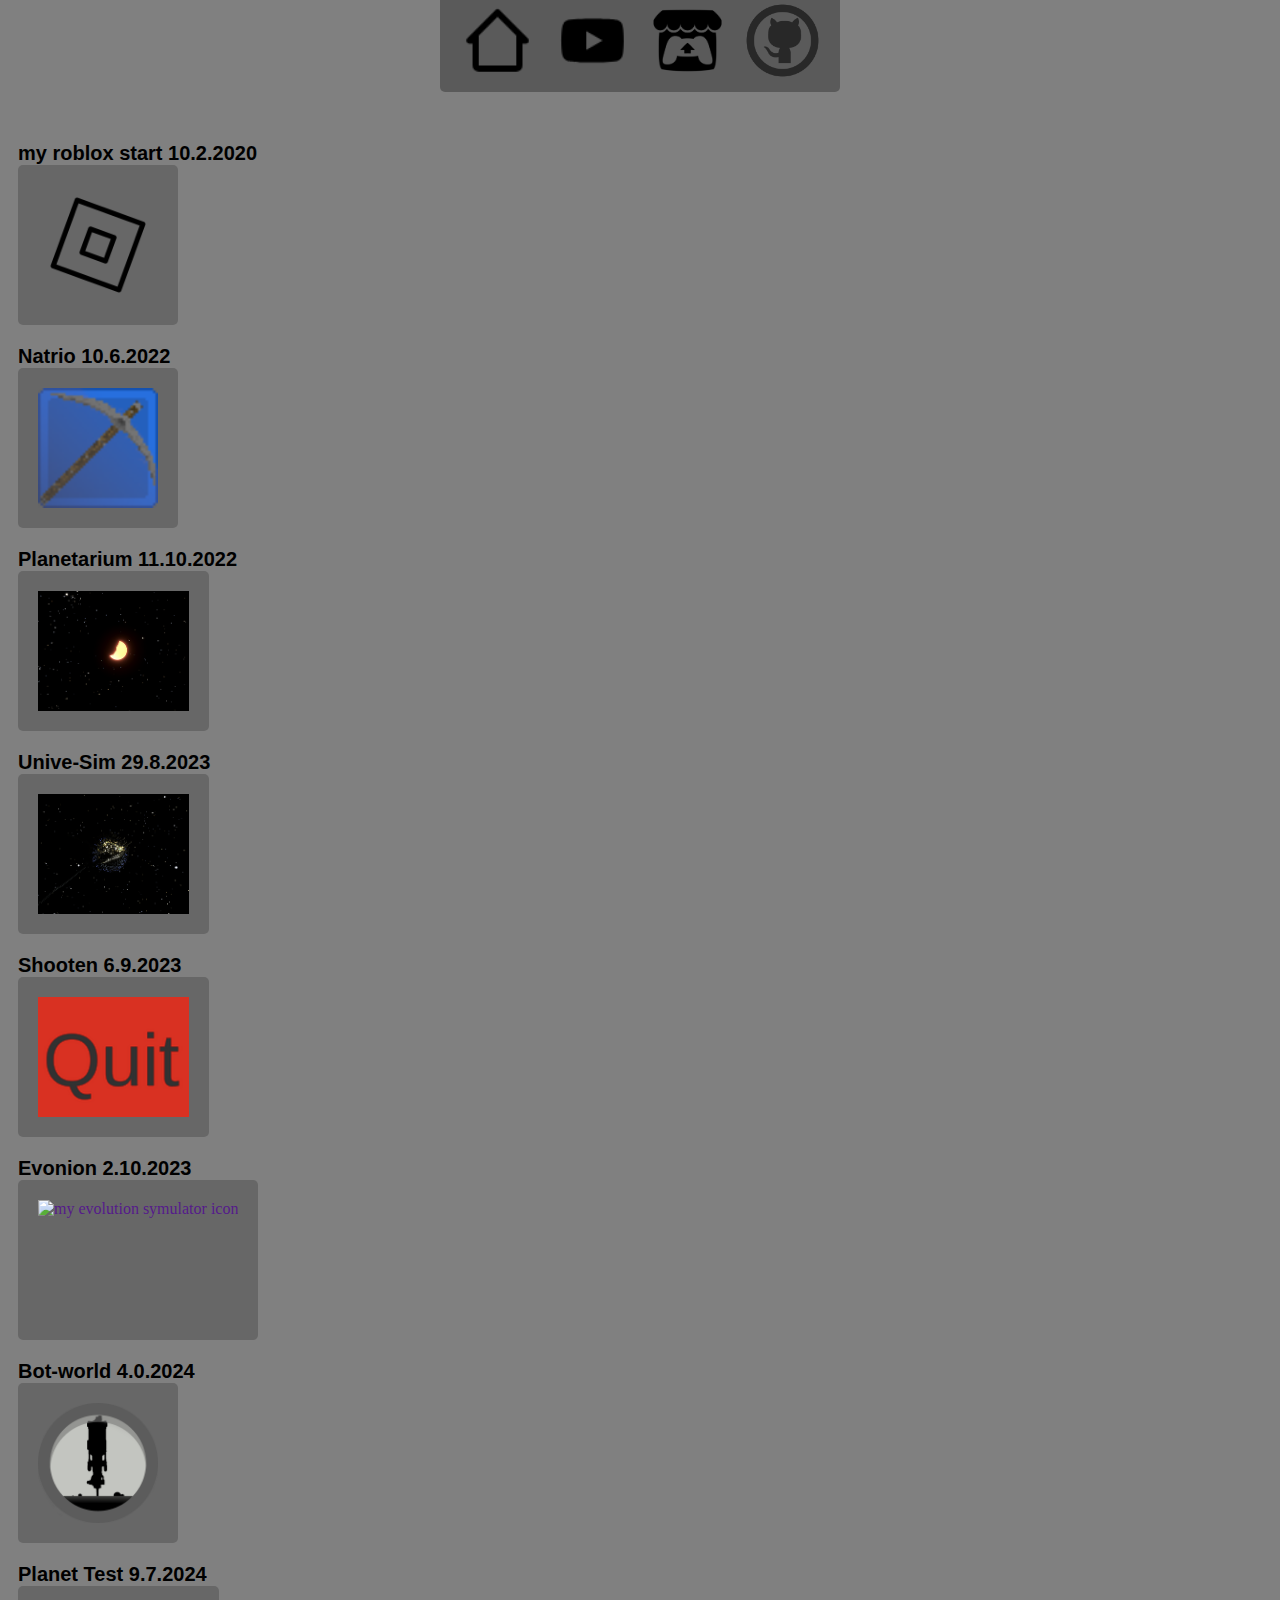
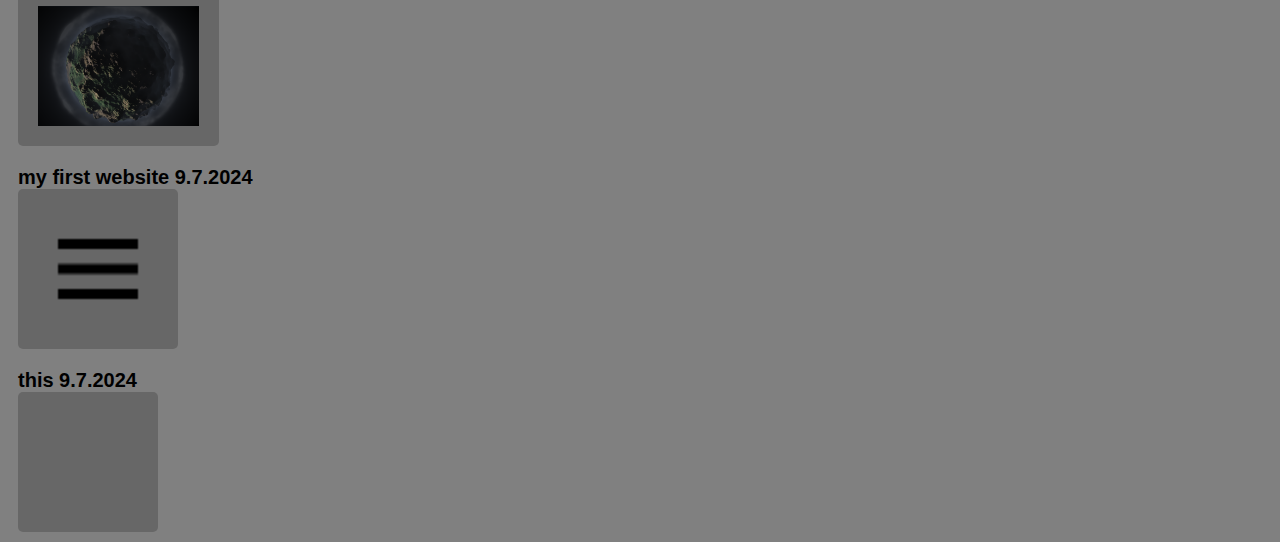
==== index.html @ e5113e13 "update" ====
<!DOCTYPE html>
<html lang="en">
<head>
    <meta charset="UTF-8">
    <meta name="viewport" content="width=device-width, initial-scale=1.0">
    <title>my first website</title>
    <meta name="my first website" content="This is my first website.">
    <link rel="stylesheet" href="styleSheet.css">
</head>
<body>
   <main class="upBar">
       
        <img src="img/home-alt-2-regular-24.png" alt="home Icon" class="upBarImage">

        <a href="https://www.youtube.com/@Natrio-mg3qt/featured">
            <img src="img/youtube-logo-24.png" alt="my youtube Icon" class="upBarImage">
        </a>
        <a href="https://natrioner.itch.io/">
            <img src="img/itchicon.png" alt="my itch.io page" class="upBarImage">
        </a>   
        
        <a href="https://github.com/natrion">
            <img src="img/github.png" alt="my git hub page" class="upBarImage">
        </a>  
        
        
   </main>

   <main class="downBar">
        <a href="https://www.roblox.com/users/1505123402/profile/#!/creations">
            <h1 class="downBarImageBarHeader">my roblox start 10.2.2020</h1> 

            <divc class="downBarImageBar">
                <img src="img/roblox.png" alt="roblox icon" class="downBarImage">  
                <p class="downBarBarText">This is a test.This is a test.This is a test.This is a test.This is a test.This is a test.This is a test.This is a test.</p>
            </div>
        </a>    
        <a href="https://natrioner.itch.io/natrio">
            <h1 class="downBarImageBarHeader">Natrio 10.6.2022</h1> 

            <divc class="downBarImageBar">
                <img src="img/NatrioIcon - Copy.png" alt="natrio game icon" class="downBarImage">  
                <p class="downBarBarText">This is a test.This is a test.This is a test.This is a test.This is a test.This is a test.This is a test.This is a test.</p>
            </div>
        </a>   
          
        <a href="https://natrioner.itch.io/unive-sim">
            <h1 class="downBarImageBarHeader">Planetarium 11.10.2022 </h1> 

            <divc class="downBarImageBar">
                <img src="img/FnlayD.png" alt="Planetarium game icon" class="downBarImage">  
                <p class="downBarBarText">This is a test.This is a test.This is a test.This is a test.This is a test.This is a test.This is a test.This is a test.</p>
            </div>
        </a>     
        <a href="">
            
            <h1 class="downBarImageBarHeader">Unive-Sim 29.8.2023</h1> 
            <divc class="downBarImageBar">
                 
                <img src="img/meWAdf.png" alt="Unive-Sim game icon" class="downBarImage">  
                <p class="downBarBarText">This is a test.This is a test.This is a test.This is a test.This is a test.This is a test.This is a test.This is a test.</p>
            </div>
        </a>  

        <a href="">
            <h1 class="downBarImageBarHeader">Shooten 6.9.2023</h1> 

            <divc class="downBarImageBar">
                <img src="img/YkAXDt.png" alt="shooten game icon" class="downBarImage">  
                <p class="downBarBarText">This is a test.This is a test.This is a test.This is a test.This is a test.This is a test.This is a test.This is a test.</p>
            </div>
        </a>     

        <a href="">
            <h1 class="downBarImageBarHeader">Evonion 2.10.2023</h1> 

            <divc class="downBarImageBar">
                <img src="img/Snímka obrazovky 2023-10-18 171645 - Copy.png" alt="my evolution symulator icon" class="downBarImage">  
                <p class="downBarBarText">This is a test.This is a test.This is a test.This is a test.This is a test.This is a test.This is a test.This is a test.</p>
            </div>
        </a>  
        
        <a href="">
            <h1 class="downBarImageBarHeader">Bot-world 4.0.2024</h1> 

            <divc class="downBarImageBar">
                <img src="img/GameLogo - Copy.png" alt="Bot World game icon" class="downBarImage">  
                <p class="downBarBarText">This is a test.This is a test.This is a test.This is a test.This is a test.This is a test.This is a test.This is a test.</p>
            </div>
        </a>         
        <a href="">
            <h1 class="downBarImageBarHeader">Planet Test 9.7.2024</h1> 

            <divc class="downBarImageBar">
                <img src="img/Screenshot 2024-09-25 174640 - Copy.png" alt="Planet Test Game" class="downBarImage">  
                <p class="downBarBarText">This is a test.This is a test.This is a test.This is a test.This is a test.This is a test.This is a test.This is a test.</p>
            </div>
        </a>  
        <a href="1.website/start.html">
            <h1 class="downBarImageBarHeader">my first website 9.7.2024</h1> 

            <divc class="downBarImageBar">
                <img src="1.website/menu-regular-24.png" alt="my firts website" class="downBarImage">  
                <p class="downBarBarText">This is a test.This is a test.This is a test.This is a test.This is a test.This is a test.This is a test.This is a test.</p>
            </div>
        </a>  
        <a href="">
            <h1 class="downBarImageBarHeader">this 9.7.2024</h1> 

            <divc class="downBarImageBar">
                <div  class="invisBox">  </div>
                <p class="downBarBarText">This is a test.This is a test.This is a test.This is a test.This is a test.This is a test.This is a test.This is a test.</p>
            </div>
        </a>  

   </main>
</body>     
</html>
---- styleSheet.css ----
body{
    overflow:hidden;
    background-color: grey;
    display:flex;
    align-items:center;
    flex-direction:column;
    flex-wrap: nowrap;
    overflow-y: scroll;
    
}
a{
    text-decoration:none;
    outline: none;
}
.upBar{
    order: 1;
    margin-top: -15px;
    padding: 10px;
    height: fit-content;
    width: fit-content;
    border-radius: 5px;
    border-color: black;
    border-width:2px ;
    background-color: rgb(90, 90, 90);
    display: flex;
    justify-content:space-around;

}
.box{
    background-color: rgb(30, 30, 30);
    width: 100px;
    height: 100px;
}
.upBarImage{
    width: 75px;
    height: 75px;
    margin-left: 10px;
    margin-right: 10px ;
}
.upBarImage:hover{
    border-color: rgb(187, 187, 187);
    border-radius: 10px;
    border-style: solid;
    margin: 10px;
}

.upBarImage:hover{
    border-color: rgb(187, 187, 187);
    border-radius: 10px;
    border-style: solid;
    margin: 10px;
}

.downBar{
    align-items: space-around;
    justify-content: space-around;
    margin-top: 40px;
    order: 2;
    display: flex;
    flex-wrap: nowrap;
    flex-direction: column;
    width:100%;
    height: 100vh;
}
.downBarImageBar{
    height:  fit-content;
    width: fit-content;
    margin: 10px ;
    display: flex;
    flex-direction: row;
    justify-content: left;
    background-color: rgb(103, 103, 103);
    padding: 10px;
    border-radius: 5px;
}
.downBarImageBar:hover{
    border-color: rgb(187, 187, 187);
    border-radius: 10px;
    border-style: solid;
}
.downBarBarText{
    color: black;
    font-size: 20px;
    display: none;
}
.downBarImageBar:hover > .downBarBarText{
    display: block !important;  
}
.downBarImage{
    height: 120px; /* Set this to the desired height */
    width: auto;   /* The width will adjust to maintain the aspect ratio */
    object-fit: contain; /* Optional: Ensures the entire image fits within the given space */
    margin: 10px;
}
.downBarSubImage{
    height: 120px; /* Set this to the desired height */
    width: auto;   /* The width will adjust to maintain the aspect ratio */
    object-fit: contain; /* Optional: Ensures the entire image fits within the given space */
    margin: 10px;
}
.downBarImageBarHeader{
    font-size: 20px;
    margin-top: 10px;
    margin-bottom: -10px;
    margin-left: 10px;
    color: black;
    font-family:Verdana, Geneva, Tahoma, sans-serif;
}
.invisBox{
    width:120px;
    height:120px;
}
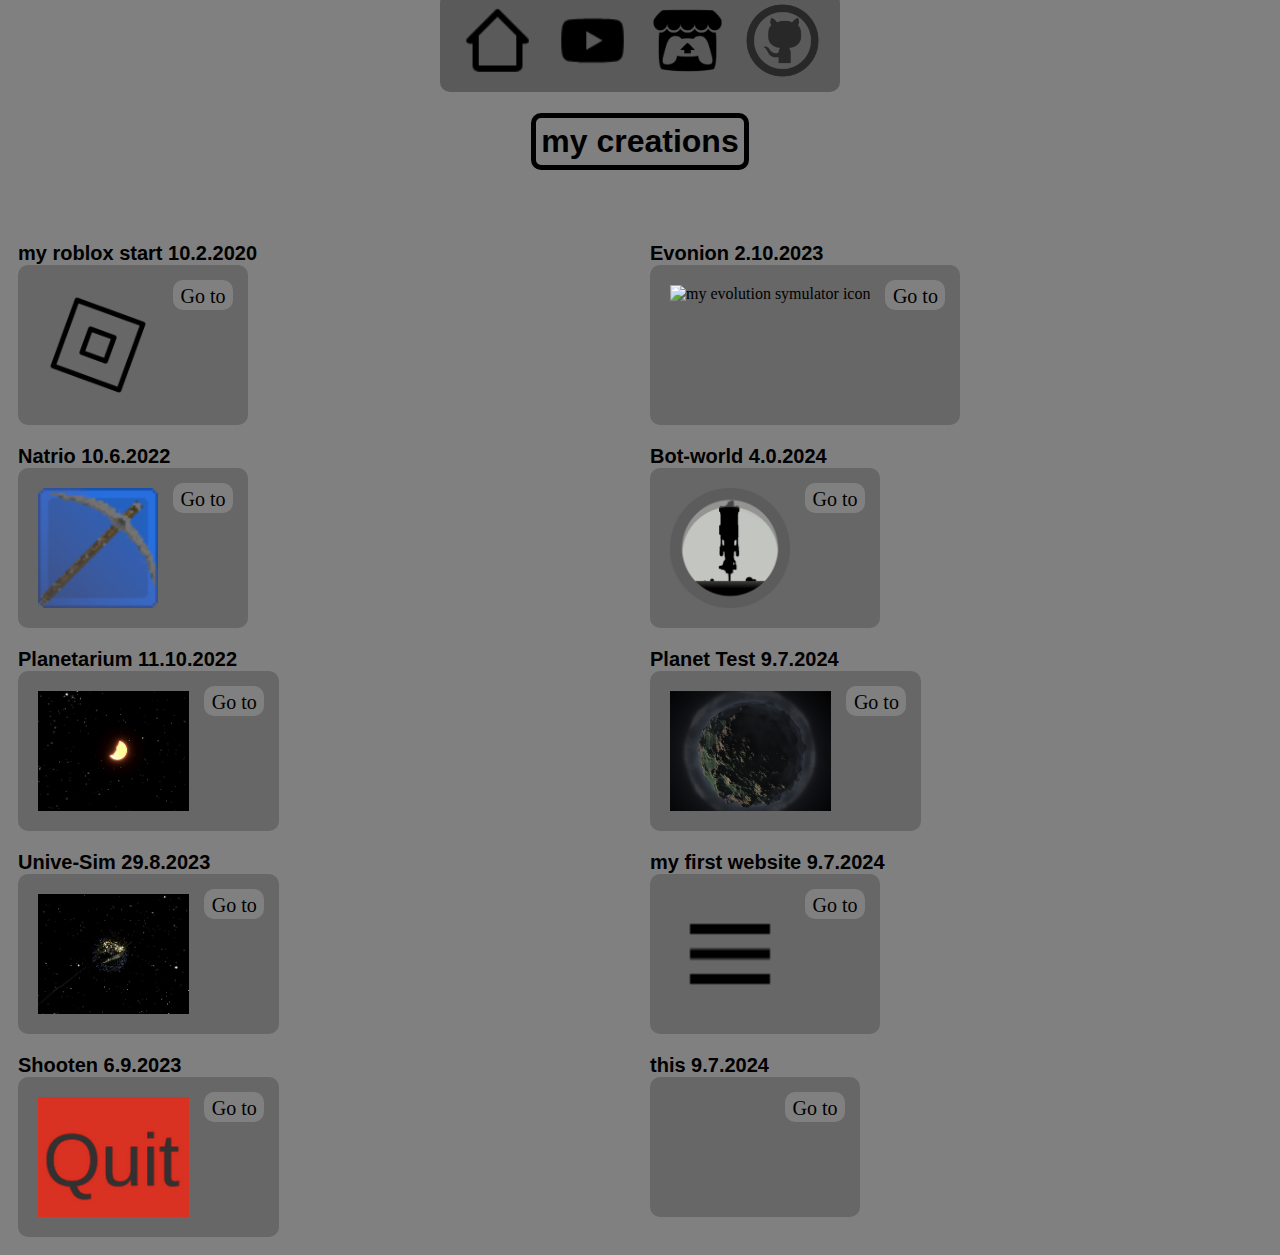
==== commit 0f356418: "update" ====
--- a/index.html
+++ b/index.html
@@ -24,95 +24,124 @@
         </a>  
         
         
-   </main>
+   </main  >
+   <h1 class="mainText"> my creations</h1>
+   <main class="downBarPar">
+        <main class="downBar">
+            
+                <div>
+                    <h1 class="downBarImageBarHeader">my roblox start 10.2.2020</h1> 
 
-   <main class="downBar">
-        <a href="https://www.roblox.com/users/1505123402/profile/#!/creations">
-            <h1 class="downBarImageBarHeader">my roblox start 10.2.2020</h1> 
+                    <divc class="downBarImageBar">
+                        <img src="img/roblox.png" alt="roblox icon" class="downBarImage">  
+                        <a class="goTo"  href="https://www.roblox.com/users/1505123402/profile/#!/creations">Go to</a> 
 
-            <divc class="downBarImageBar">
-                <img src="img/roblox.png" alt="roblox icon" class="downBarImage">  
-                <p class="downBarBarText">This is a test.This is a test.This is a test.This is a test.This is a test.This is a test.This is a test.This is a test.</p>
-            </div>
-        </a>    
-        <a href="https://natrioner.itch.io/natrio">
-            <h1 class="downBarImageBarHeader">Natrio 10.6.2022</h1> 
+                        <p class="downBarBarText">This was my first real attempt at game development and programming, and honestly, the games were terrible. Technically, they’re not the oldest if you count the ones I made in Scratch. The oldest functional game I made was called Parkour Teleport, which I created in Roblox. Like many of my projects, I abandoned it when a more exciting idea came along.  </p>
+                    </div>
+                </div>    
+                <div >
+                    <h1 class="downBarImageBarHeader">Natrio 10.6.2022</h1> 
 
-            <divc class="downBarImageBar">
-                <img src="img/NatrioIcon - Copy.png" alt="natrio game icon" class="downBarImage">  
-                <p class="downBarBarText">This is a test.This is a test.This is a test.This is a test.This is a test.This is a test.This is a test.This is a test.</p>
-            </div>
-        </a>   
-          
-        <a href="https://natrioner.itch.io/unive-sim">
-            <h1 class="downBarImageBarHeader">Planetarium 11.10.2022 </h1> 
+                    <divc class="downBarImageBar">
+                        <img src="img/NatrioIcon - Copy.png" alt="natrio game icon" class="downBarImage">  
+                        <a class="goTo" href="https://natrioner.itch.io/natrio">Go to</a> 
 
-            <divc class="downBarImageBar">
-                <img src="img/FnlayD.png" alt="Planetarium game icon" class="downBarImage">  
-                <p class="downBarBarText">This is a test.This is a test.This is a test.This is a test.This is a test.This is a test.This is a test.This is a test.</p>
-            </div>
-        </a>     
-        <a href="">
+                        <p class="downBarBarText">This was my first relatively good game, but the code is absolutely disastrous. The performance is good, but for the small size of the game, it’s bad.</p>
+                    </div>
+                </div>   
+                
+                <div >
+                    <h1 class="downBarImageBarHeader">Planetarium 11.10.2022 </h1> 
+
+                    <divc class="downBarImageBar">
+                        <img src="img/FnlayD.png" alt="Planetarium game icon" class="downBarImage">  
+                        <a class="goTo" href="https://natrioner.itch.io/planetarium">Go to</a> 
+
+                        <p class="downBarBarText">I saw Sebastian Lague's video about making procedural planets, and that made me want to create a game about interstellar procedural automation with my own code that generates planets. Of course, the project was too complicated for my limited knowledge and my limited age, so I never finished it. The code was very math-intensive and not very good. The finished product wasn’t good, but I learned a lot about models in 3D graphics, and the fact that I managed to do anything is a relatively good achievement because, in school, we didn’t even take Pythagorean theorem. In that code, there are sine, cosine, and other concepts I hadn’t learned in school for at least five years, along with complicated math.</p>
+                    </div>
+                </div>     
+                <div>
+                    
+                    <h1 class="downBarImageBarHeader">Unive-Sim 29.8.2023</h1> 
+                    <divc class="downBarImageBar">
+                        
+                        <img src="img/meWAdf.png" alt="Unive-Sim game icon" class="downBarImage">  
+                        <a class="goTo"  href="https://natrioner.itch.io/unive-sim">Go to</a> 
+
+                        <p class="downBarBarText">This is a test.This is a test.This is a test.This is a test.This is a test.This is a test.This is a test.This is a test.</p>
+                    </div>
+                </div>  
+
+                <div>
+                    <h1 class="downBarImageBarHeader">Shooten 6.9.2023</h1> 
+
+                    <divc class="downBarImageBar">
+                        <img src="img/YkAXDt.png" alt="shooten game icon" class="downBarImage">  
+                        <a class="goTo"  href="https://natrioner.itch.io/shooten">Go to</a> 
+
+                        <p class="downBarBarText">This is a test.This is a test.This is a test.This is a test.This is a test.This is a test.This is a test.This is a test.</p>
+                    </div>
+                </div>     
+
+              
+
+        </main>
+        <main class="downBar">
             
-            <h1 class="downBarImageBarHeader">Unive-Sim 29.8.2023</h1> 
-            <divc class="downBarImageBar">
-                 
-                <img src="img/meWAdf.png" alt="Unive-Sim game icon" class="downBarImage">  
-                <p class="downBarBarText">This is a test.This is a test.This is a test.This is a test.This is a test.This is a test.This is a test.This is a test.</p>
-            </div>
-        </a>  
+            
+            <div>
+                <h1 class="downBarImageBarHeader">Evonion 2.10.2023</h1> 
 
-        <a href="">
-            <h1 class="downBarImageBarHeader">Shooten 6.9.2023</h1> 
+                <divc class="downBarImageBar">
+                    <img src="img/Snímka obrazovky 2023-10-18 171645 - Copy.png" alt="my evolution symulator icon" class="downBarImage"> 
+                    <a class="goTo"  href="https://www.youtube.com/watch?v=E51qXYBvuNw">Go to</a> 
+                    <p class="downBarBarText">This is a test.This is a test.This is a test.This is a test.This is a test.This is a test.This is a test.This is a test.</p>
+                    
+                </div>
+            </div>  
+            
+            <div >
+                <h1 class="downBarImageBarHeader">Bot-world 4.0.2024</h1> 
 
-            <divc class="downBarImageBar">
-                <img src="img/YkAXDt.png" alt="shooten game icon" class="downBarImage">  
-                <p class="downBarBarText">This is a test.This is a test.This is a test.This is a test.This is a test.This is a test.This is a test.This is a test.</p>
-            </div>
-        </a>     
+                <divc class="downBarImageBar">
+                    <img src="img/GameLogo - Copy.png" alt="Bot World game icon" class="downBarImage">  
+                    <a class="goTo" href="https://natrioner.itch.io/ai-worlds"">Go to</a> 
 
-        <a href="">
-            <h1 class="downBarImageBarHeader">Evonion 2.10.2023</h1> 
+                    <p class="downBarBarText">This is a test.This is a test.This is a test.This is a test.This is a test.This is a test.This is a test.This is a test.</p>
+                </div>
+            </div>         
+            <div href="https://natrioner.itch.io/planet-test">
+                <h1 class="downBarImageBarHeader">Planet Test 9.7.2024</h1> 
 
-            <divc class="downBarImageBar">
-                <img src="img/Snímka obrazovky 2023-10-18 171645 - Copy.png" alt="my evolution symulator icon" class="downBarImage">  
-                <p class="downBarBarText">This is a test.This is a test.This is a test.This is a test.This is a test.This is a test.This is a test.This is a test.</p>
-            </div>
-        </a>  
-        
-        <a href="">
-            <h1 class="downBarImageBarHeader">Bot-world 4.0.2024</h1> 
+                <divc class="downBarImageBar">
+                    <img src="img/Screenshot 2024-09-25 174640 - Copy.png" alt="Planet Test Game" class="downBarImage">  
+                    <a class="goTo"  href="https://natrioner.itch.io/planet-test">Go to</a> 
 
-            <divc class="downBarImageBar">
-                <img src="img/GameLogo - Copy.png" alt="Bot World game icon" class="downBarImage">  
-                <p class="downBarBarText">This is a test.This is a test.This is a test.This is a test.This is a test.This is a test.This is a test.This is a test.</p>
-            </div>
-        </a>         
-        <a href="">
-            <h1 class="downBarImageBarHeader">Planet Test 9.7.2024</h1> 
+                    <p class="downBarBarText">This is a test.This is a test.This is a test.This is a test.This is a test.This is a test.This is a test.This is a test.</p>
+                </div>
+            </div>  
+            <div>
+                <h1 class="downBarImageBarHeader">my first website 9.7.2024</h1> 
 
-            <divc class="downBarImageBar">
-                <img src="img/Screenshot 2024-09-25 174640 - Copy.png" alt="Planet Test Game" class="downBarImage">  
-                <p class="downBarBarText">This is a test.This is a test.This is a test.This is a test.This is a test.This is a test.This is a test.This is a test.</p>
-            </div>
-        </a>  
-        <a href="1.website/start.html">
-            <h1 class="downBarImageBarHeader">my first website 9.7.2024</h1> 
+                <divc class="downBarImageBar">
+                    <img src="1.website/menu-regular-24.png" alt="my firts website" class="downBarImage"> 
+                    <a class="goTo"  href="1.website/start.html">Go to</a> 
+ 
+                    <p class="downBarBarText">This is a test.This is a test.This is a test.This is a test.This is a test.This is a test.This is a test.This is a test.</p>
+                </div>
+            </div>  
+            <div>
+                <h1 class="downBarImageBarHeader">this 9.7.2024</h1> 
 
-            <divc class="downBarImageBar">
-                <img src="1.website/menu-regular-24.png" alt="my firts website" class="downBarImage">  
-                <p class="downBarBarText">This is a test.This is a test.This is a test.This is a test.This is a test.This is a test.This is a test.This is a test.</p>
-            </div>
-        </a>  
-        <a href="">
-            <h1 class="downBarImageBarHeader">this 9.7.2024</h1> 
+                <div class="downBarImageBar">
+                    <div  class="invisBox">  </div>
+                    <a class="goTo"  href="">Go to</a> 
 
-            <divc class="downBarImageBar">
-                <div  class="invisBox">  </div>
-                <p class="downBarBarText">This is a test.This is a test.This is a test.This is a test.This is a test.This is a test.This is a test.This is a test.</p>
-            </div>
-        </a>  
+                    <p class="downBarBarText">This is a test.This is a test.This is a test.This is a test.This is a test.This is a test.This is a test.This is a test.</p>
+                </div>
+            </div>  
 
+    </main>
    </main>
 </body>     
 </html>--- a/styleSheet.css
+++ b/styleSheet.css
@@ -18,13 +18,23 @@
     padding: 10px;
     height: fit-content;
     width: fit-content;
-    border-radius: 5px;
+    border-radius: 10px;
     border-color: black;
     border-width:2px ;
     background-color: rgb(90, 90, 90);
     display: flex;
     justify-content:space-around;
 
+}
+.mainText{
+    font-family: 'Segoe UI', Tahoma, Geneva, Verdana, sans-serif;
+    order: 2;
+    border-radius: 10px;
+    border-width: 5px;
+    border-color: black;
+    border-style: solid;
+    padding: 5px;
+    font-weight:bolder;
 }
 .box{
     background-color: rgb(30, 30, 30);
@@ -50,17 +60,26 @@
     border-style: solid;
     margin: 10px;
 }
-
+.downBarPar{
+    margin-top: 40px;
+    width: 100%;
+    height:100%;
+    order: 3;
+    display: flex;
+    
+}
 .downBar{
+ 
+    flex-grow: 1;
     align-items: space-around;
     justify-content: space-around;
-    margin-top: 40px;
-    order: 2;
+    
+    
     display: flex;
     flex-wrap: nowrap;
     flex-direction: column;
     width:100%;
-    height: 100vh;
+    height: 100%;
 }
 .downBarImageBar{
     height:  fit-content;
@@ -71,7 +90,7 @@
     justify-content: left;
     background-color: rgb(103, 103, 103);
     padding: 10px;
-    border-radius: 5px;
+    border-radius: 10px;
 }
 .downBarImageBar:hover{
     border-color: rgb(187, 187, 187);
@@ -110,4 +129,26 @@
     width:120px;
     height:120px;
 }
+.goTo{
+    width: 50px;
+    height: 20px;
+    min-height: 20px;
+    min-width: 50px;
+    background-color: grey;
+    white-space: nowrap; /* Prevents text from wrapping onto multiple lines */
+    overflow: hidden;    /* Ensures content doesn't overflow the container */
+    text-overflow: ellipsis; /* Optional: Adds "..." if the text overflows */
+    text-align: center;
+    padding: 5px;
+    margin: 5px;
+    font-size: 20px;
+    color: black;
+    border-radius: 10px;
+} 
+.goTo:hover{
+    border-color: rgb(187, 187, 187);
+    border-radius: 10px;
+    border-style: solid;
+}
 
+
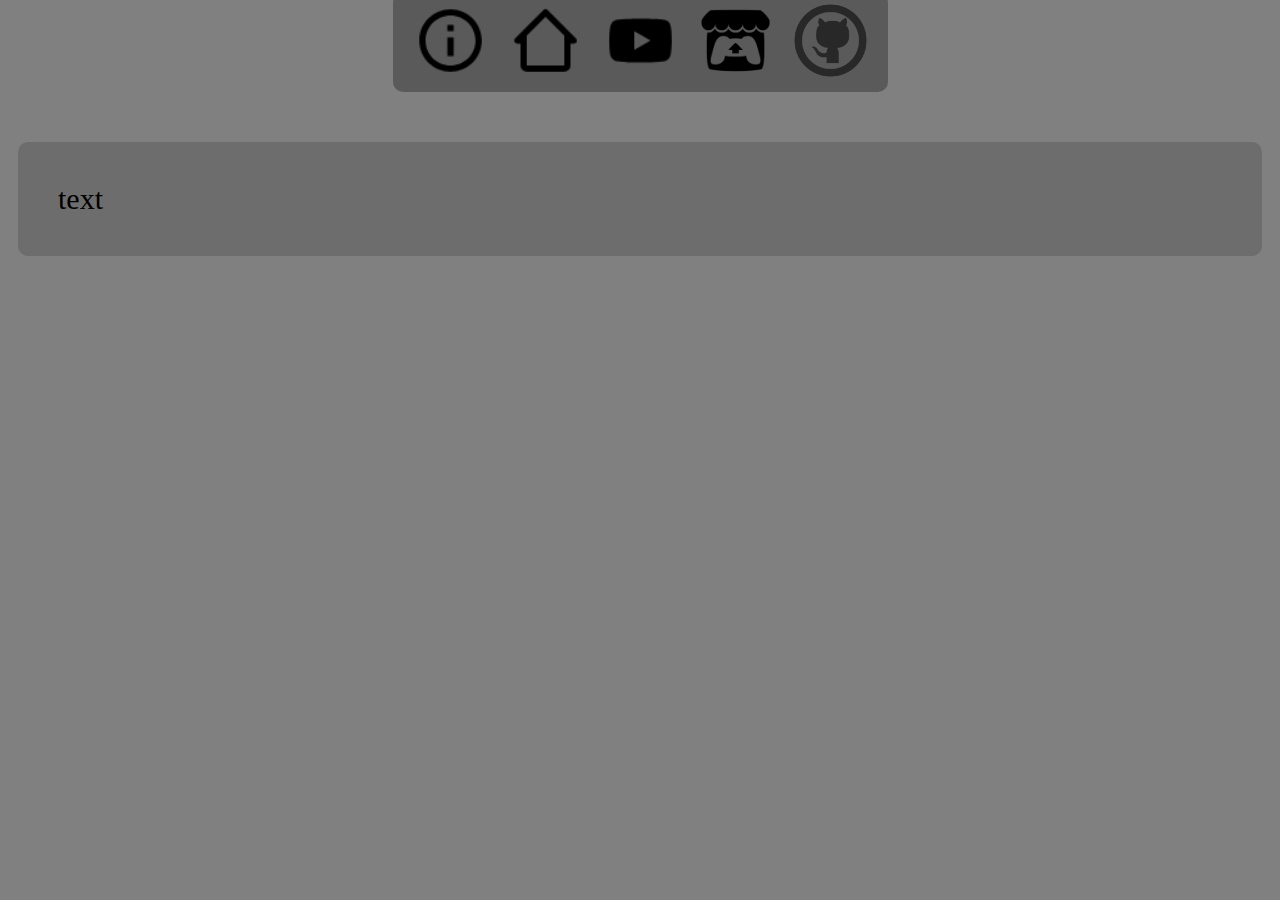
==== commit 75e61a2a: "update" ====
--- a/index.html
+++ b/index.html
@@ -3,14 +3,16 @@
 <head>
     <meta charset="UTF-8">
     <meta name="viewport" content="width=device-width, initial-scale=1.0">
-    <title>my first website</title>
-    <meta name="my first website" content="This is my first website.">
+    <title>Natrion-Hub</title>
+    <meta name="Natrion-Hub" content="Natrions hub where you can find natrions free games and other projects.">
     <link rel="stylesheet" href="styleSheet.css">
 </head>
 <body>
    <main class="upBar">
        
-        <img src="img/home-alt-2-regular-24.png" alt="home Icon" class="upBarImage">
+        <img src="img/info-circle-regular-24.png" alt="information Icon" class="upBarImage" id="infIcon">
+
+        <img src="img/home-alt-2-regular-24.png" alt="home Icon" class="upBarImage" id="homeIcon">
 
         <a href="https://www.youtube.com/@Natrio-mg3qt/featured">
             <img src="img/youtube-logo-24.png" alt="my youtube Icon" class="upBarImage">
@@ -25,8 +27,8 @@
         
         
    </main  >
-   <h1 class="mainText"> my creations</h1>
-   <main class="downBarPar">
+   
+   <main class="downBarPar"id="downBar1">
         <main class="downBar">
             
                 <div>
@@ -59,7 +61,16 @@
 
                         <p class="downBarBarText">I saw Sebastian Lague's video about making procedural planets, and that made me want to create a game about interstellar procedural automation with my own code that generates planets. Of course, the project was too complicated for my limited knowledge and my limited age, so I never finished it. The code was very math-intensive and not very good. The finished product wasn’t good, but I learned a lot about models in 3D graphics, and the fact that I managed to do anything is a relatively good achievement because, in school, we didn’t even take Pythagorean theorem. In that code, there are sine, cosine, and other concepts I hadn’t learned in school for at least five years, along with complicated math.</p>
                     </div>
-                </div>     
+                </div> 
+                <div >
+                    <h1 class="downBarImageBarHeader">Terra Time 24.4.2023 </h1> 
+
+                    <divc class="downBarImageBar">
+                        <img src="img/Screenshot 2024-09-30 174044 - Copy.png" alt="Planetarium game icon" class="downBarImage">  
+
+                        <p class="downBarBarText">After failing to complete Planetarium, where I learned little from taking on an overly complicated project, I decided to start another game. This time, with a friend, we aimed to create a procedurally generated 3D realistic automation game where players progress through different technological ages of human civilization. However, we never finished it. Later, I returned to the project and, instead of simplifying its massive scope, decided to make the game take place on a large planet instead of a flat, infinite space like Minecraft. I even created a new spherical planet generation code, but after some progress, I abandoned the project again afeter few months.</p>
+                    </div>
+                </div>       
                 <div>
                     
                     <h1 class="downBarImageBarHeader">Unive-Sim 29.8.2023</h1> 
@@ -68,7 +79,8 @@
                         <img src="img/meWAdf.png" alt="Unive-Sim game icon" class="downBarImage">  
                         <a class="goTo"  href="https://natrioner.itch.io/unive-sim">Go to</a> 
 
-                        <p class="downBarBarText">This is a test.This is a test.This is a test.This is a test.This is a test.This is a test.This is a test.This is a test.</p>
+                        <p class="downBarBarText">
+                            I really wanted to make a gravity simulator, so I created this thing and used the planet generation code from Terra Time. I also made it playable for some reason I don’t remember.</p>
                     </div>
                 </div>  
 
@@ -79,7 +91,7 @@
                         <img src="img/YkAXDt.png" alt="shooten game icon" class="downBarImage">  
                         <a class="goTo"  href="https://natrioner.itch.io/shooten">Go to</a> 
 
-                        <p class="downBarBarText">This is a test.This is a test.This is a test.This is a test.This is a test.This is a test.This is a test.This is a test.</p>
+                        <p class="downBarBarText">I wanted to create a game in the shortest possible time, so I did this in about 4 hours, spread over multiple days since I didn’t have a full 4-hour block available.</p>
                     </div>
                 </div>     
 
@@ -95,7 +107,7 @@
                 <divc class="downBarImageBar">
                     <img src="img/Snímka obrazovky 2023-10-18 171645 - Copy.png" alt="my evolution symulator icon" class="downBarImage"> 
                     <a class="goTo"  href="https://www.youtube.com/watch?v=E51qXYBvuNw">Go to</a> 
-                    <p class="downBarBarText">This is a test.This is a test.This is a test.This is a test.This is a test.This is a test.This is a test.This is a test.</p>
+                    <p class="downBarBarText">Here, I wanted to make an evolution simulator—don’t ask why.</p>
                     
                 </div>
             </div>  
@@ -107,7 +119,7 @@
                     <img src="img/GameLogo - Copy.png" alt="Bot World game icon" class="downBarImage">  
                     <a class="goTo" href="https://natrioner.itch.io/ai-worlds"">Go to</a> 
 
-                    <p class="downBarBarText">This is a test.This is a test.This is a test.This is a test.This is a test.This is a test.This is a test.This is a test.</p>
+                    <p class="downBarBarText">With this game, I wanted to learn something completely new, so I created a project that uses procedural generation with DALL·E and ChatGPT. I learned a lot about HTTP requests and the overall structure of the internet.</p>
                 </div>
             </div>         
             <div href="https://natrioner.itch.io/planet-test">
@@ -117,7 +129,7 @@
                     <img src="img/Screenshot 2024-09-25 174640 - Copy.png" alt="Planet Test Game" class="downBarImage">  
                     <a class="goTo"  href="https://natrioner.itch.io/planet-test">Go to</a> 
 
-                    <p class="downBarBarText">This is a test.This is a test.This is a test.This is a test.This is a test.This is a test.This is a test.This is a test.</p>
+                    <p class="downBarBarText">Here, I wanted to learn about writing shaders, and I learned a lot; now I can program in HLSL. Since the code runs on the GPU, it generates the planets incredibly fast—much faster than my other planet generation codes. However, some post-processing effects are not very computationally efficient, which causes the game to lag.</p>
                 </div>
             </div>  
             <div>
@@ -127,7 +139,7 @@
                     <img src="1.website/menu-regular-24.png" alt="my firts website" class="downBarImage"> 
                     <a class="goTo"  href="1.website/start.html">Go to</a> 
  
-                    <p class="downBarBarText">This is a test.This is a test.This is a test.This is a test.This is a test.This is a test.This is a test.This is a test.</p>
+                    <p class="downBarBarText">Here, I wanted to learn how to make websites.</p>
                 </div>
             </div>  
             <div>
@@ -137,11 +149,48 @@
                     <div  class="invisBox">  </div>
                     <a class="goTo"  href="">Go to</a> 
 
-                    <p class="downBarBarText">This is a test.This is a test.This is a test.This is a test.This is a test.This is a test.This is a test.This is a test.</p>
+                    <p class="downBarBarText">Here, I wanted to learn more about making websites, and I also wanted to create a big hub for all the pointless things I do.</p>
                 </div>
             </div>  
 
     </main>
+
+    
    </main>
+
+   <main class="infBarPar" id="downBar2">
+        <div class="infBar">
+            <p class="infText">text</p>
+        </div>
+   </main>
+   <script>
+       
+        function changeBars(witchBar)
+        {
+            for(let i = 0;  i<bars.length; i++)
+            {
+                bars[i].classList.add("hide");
+            }
+            bars[witchBar].classList.remove("hide");
+            
+        }
+        
+        let bars = [];
+        bars[0] = document.getElementById("downBar1");
+        bars[1] =  document.getElementById("downBar2");
+
+        let homeButton = document.getElementById("homeIcon");
+        let infButton = document.getElementById("infIcon");
+        changeBars(1);
+        
+        infButton.addEventListener("click" , async function () {
+            changeBars(1);
+           // alert("infButton");
+        });
+        homeButton.addEventListener("click" , async function () {
+            changeBars(0);
+            //alert('homeButton');
+        });
+   </script>
 </body>     
 </html>--- a/styleSheet.css
+++ b/styleSheet.css
@@ -70,16 +70,18 @@
 }
 .downBar{
  
+    margin: 10px;
     flex-grow: 1;
     align-items: space-around;
     justify-content: space-around;
     
-    
+    background-color: rgb(109, 109, 109);
     display: flex;
     flex-wrap: nowrap;
     flex-direction: column;
     width:100%;
-    height: 100%;
+    height: auto;
+    border-radius: 10px;
 }
 .downBarImageBar{
     height:  fit-content;
@@ -88,7 +90,7 @@
     display: flex;
     flex-direction: row;
     justify-content: left;
-    background-color: rgb(103, 103, 103);
+    background-color: rgb(90, 90, 90);
     padding: 10px;
     border-radius: 10px;
 }
@@ -150,5 +152,33 @@
     border-radius: 10px;
     border-style: solid;
 }
-
-
+.hide{
+    display: none !important ;
+}
+.infBarPar{
+    margin-top: 40px;
+    width: 100%;
+    height:100%;
+    order: 3;
+    display: flex;
+    align-items: center;
+    justify-content: center;
+}
+.infBar{
+    margin: 10px;
+    flex-grow: 1;
+    align-items: space-around;
+    justify-content: space-around;
+    
+    background-color: rgb(109, 109, 109);
+    display: flex;
+    flex-wrap: nowrap;
+    flex-direction: column;
+    width:auto;
+    height: auto;
+    border-radius: 10px;
+}
+.infText{
+    margin: 40px;
+    font-size: 30px;
+}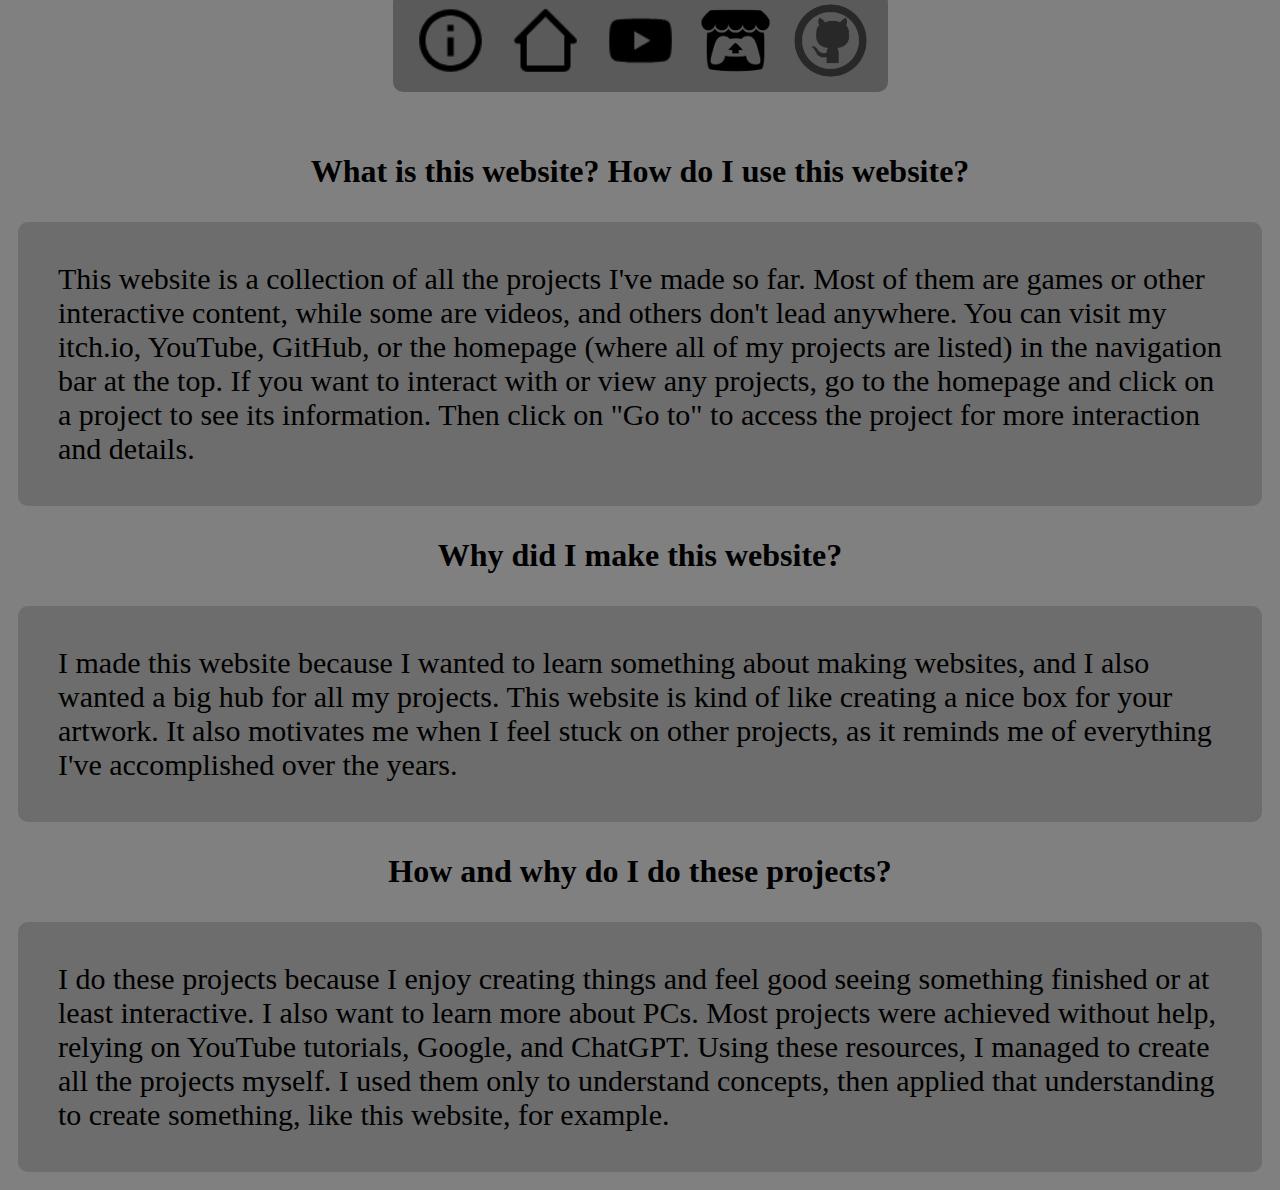
==== commit 8fc87b85: "update" ====
--- a/index.html
+++ b/index.html
@@ -159,9 +159,30 @@
    </main>
 
    <main class="infBarPar" id="downBar2">
+
+        <h1>What is this website? How do I use this website?</h1>
+
         <div class="infBar">
-            <p class="infText">text</p>
+           
+            <p class="infText">
+                This website is a collection of all the projects I've made so far. Most of them are games or other interactive content, while some are videos, and others don't lead anywhere. You can visit my itch.io, YouTube, GitHub, or the homepage (where all of my projects are listed) in the navigation bar at the top. If you want to interact with or view any projects, go to the homepage and click on a project to see its information. Then click on "Go to" to access the project for more interaction and details.</p>
         </div>
+
+        <h1>Why did I make this website?</h1>
+
+        <div class="infBar">
+           
+            <p class="infText">I made this website because I wanted to learn something about making websites, and I also wanted a big hub for all my projects. This website is kind of like creating a nice box for your artwork. It also motivates me when I feel stuck on other projects, as it reminds me of everything I've accomplished over the years. </p>
+        </div>
+
+        <h1>How and why do I do these projects?</h1>
+
+        <div class="infBar">
+           
+            <p class="infText">I do these projects because I enjoy creating things and feel good seeing something finished or at least interactive. I also want to learn more about PCs. Most projects were achieved without help, relying on YouTube tutorials, Google, and ChatGPT. Using these resources, I managed to create all the projects myself. I used them only to understand concepts, then applied that understanding to create something, like this website, for example.</p>
+        </div>
+        
+        
    </main>
    <script>
        
--- a/styleSheet.css
+++ b/styleSheet.css
@@ -102,11 +102,11 @@
 .downBarBarText{
     color: black;
     font-size: 20px;
-    display: none;
+    display: block;
 }
-.downBarImageBar:hover > .downBarBarText{
+/*.downBarImageBar:hover > .downBarBarText{
     display: block !important;  
-}
+}*/
 .downBarImage{
     height: 120px; /* Set this to the desired height */
     width: auto;   /* The width will adjust to maintain the aspect ratio */
@@ -161,6 +161,7 @@
     height:100%;
     order: 3;
     display: flex;
+    flex-direction: column;
     align-items: center;
     justify-content: center;
 }
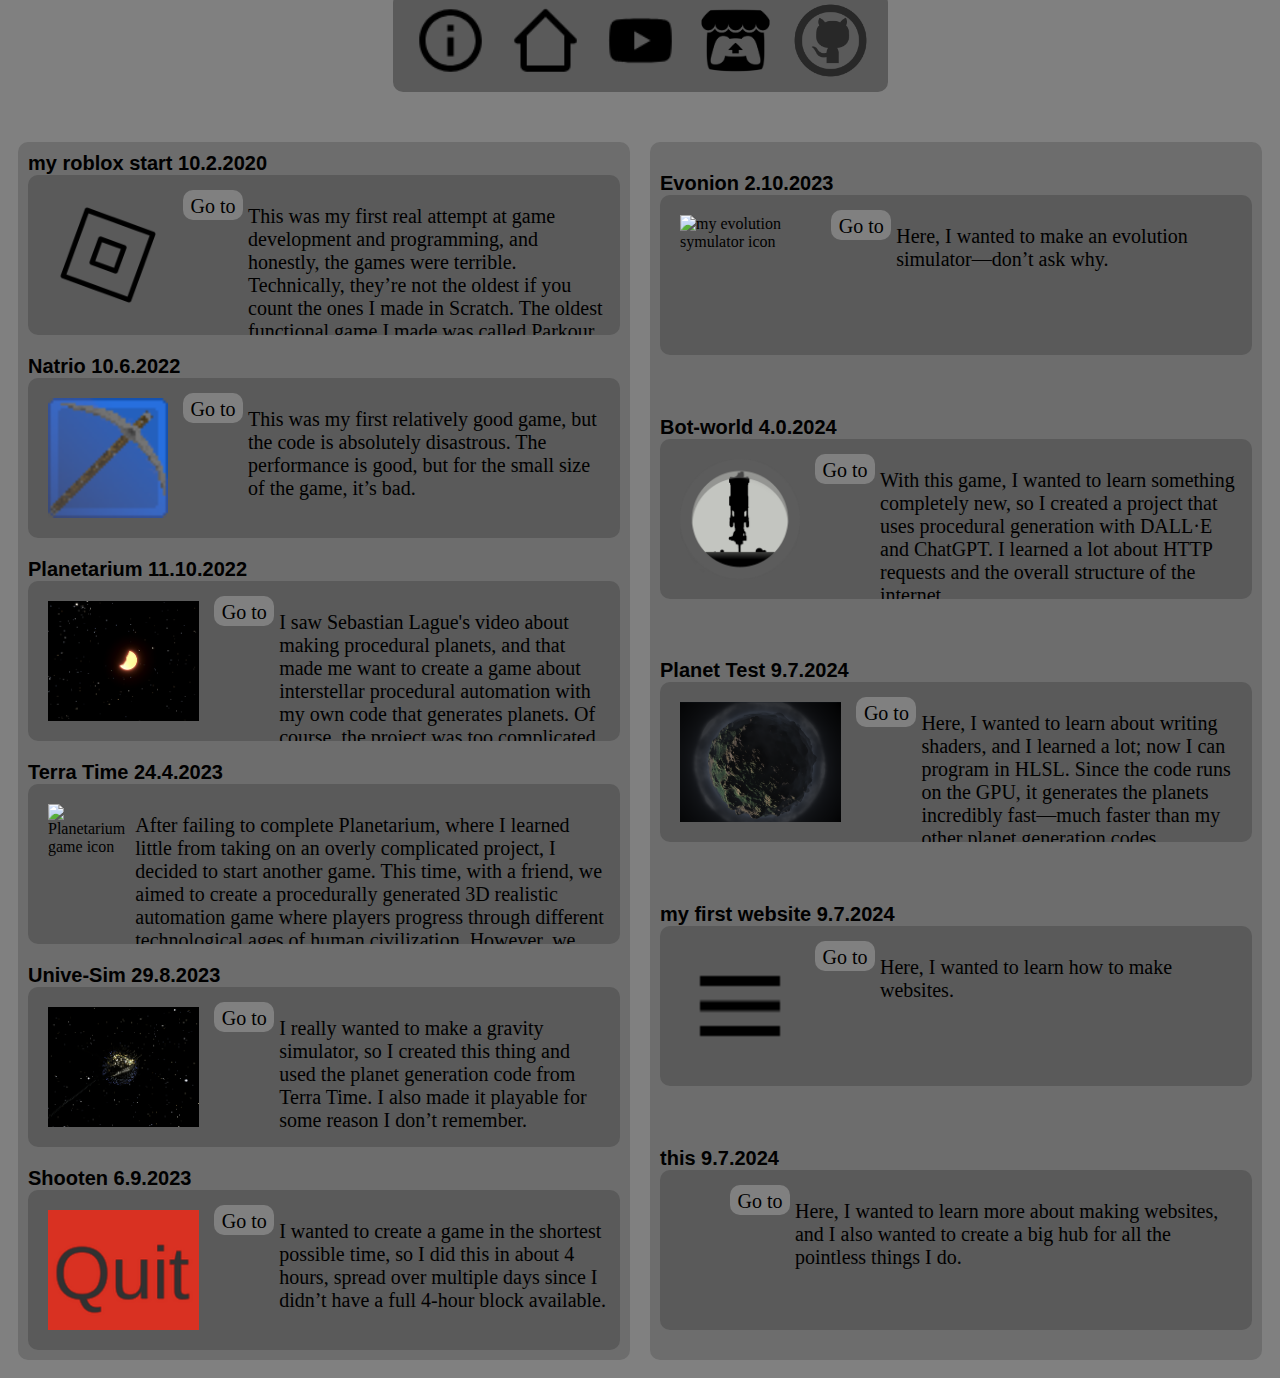
==== commit 6b175fbc: "update" ====
--- a/index.html
+++ b/index.html
@@ -202,7 +202,7 @@
 
         let homeButton = document.getElementById("homeIcon");
         let infButton = document.getElementById("infIcon");
-        changeBars(1);
+        changeBars(0);
         
         infButton.addEventListener("click" , async function () {
             changeBars(1);
--- a/styleSheet.css
+++ b/styleSheet.css
@@ -84,8 +84,9 @@
     border-radius: 10px;
 }
 .downBarImageBar{
-    height:  fit-content;
-    width: fit-content;
+    width:  fit-content; 
+    height:140px;
+    
     margin: 10px ;
     display: flex;
     flex-direction: row;
@@ -93,32 +94,30 @@
     background-color: rgb(90, 90, 90);
     padding: 10px;
     border-radius: 10px;
+    
+    overflow: hidden;
 }
 .downBarImageBar:hover{
     border-color: rgb(187, 187, 187);
     border-radius: 10px;
     border-style: solid;
+    height: fit-content !important;
 }
 .downBarBarText{
     color: black;
     font-size: 20px;
     display: block;
 }
-/*.downBarImageBar:hover > .downBarBarText{
-    display: block !important;  
-}*/
+.downBarImageBar:hover > .downBarBarText{
+    color: white;
+}
 .downBarImage{
     height: 120px; /* Set this to the desired height */
     width: auto;   /* The width will adjust to maintain the aspect ratio */
     object-fit: contain; /* Optional: Ensures the entire image fits within the given space */
     margin: 10px;
 }
-.downBarSubImage{
-    height: 120px; /* Set this to the desired height */
-    width: auto;   /* The width will adjust to maintain the aspect ratio */
-    object-fit: contain; /* Optional: Ensures the entire image fits within the given space */
-    margin: 10px;
-}
+
 .downBarImageBarHeader{
     font-size: 20px;
     margin-top: 10px;
@@ -151,6 +150,7 @@
     border-color: rgb(187, 187, 187);
     border-radius: 10px;
     border-style: solid;
+    color: white;
 }
 .hide{
     display: none !important ;
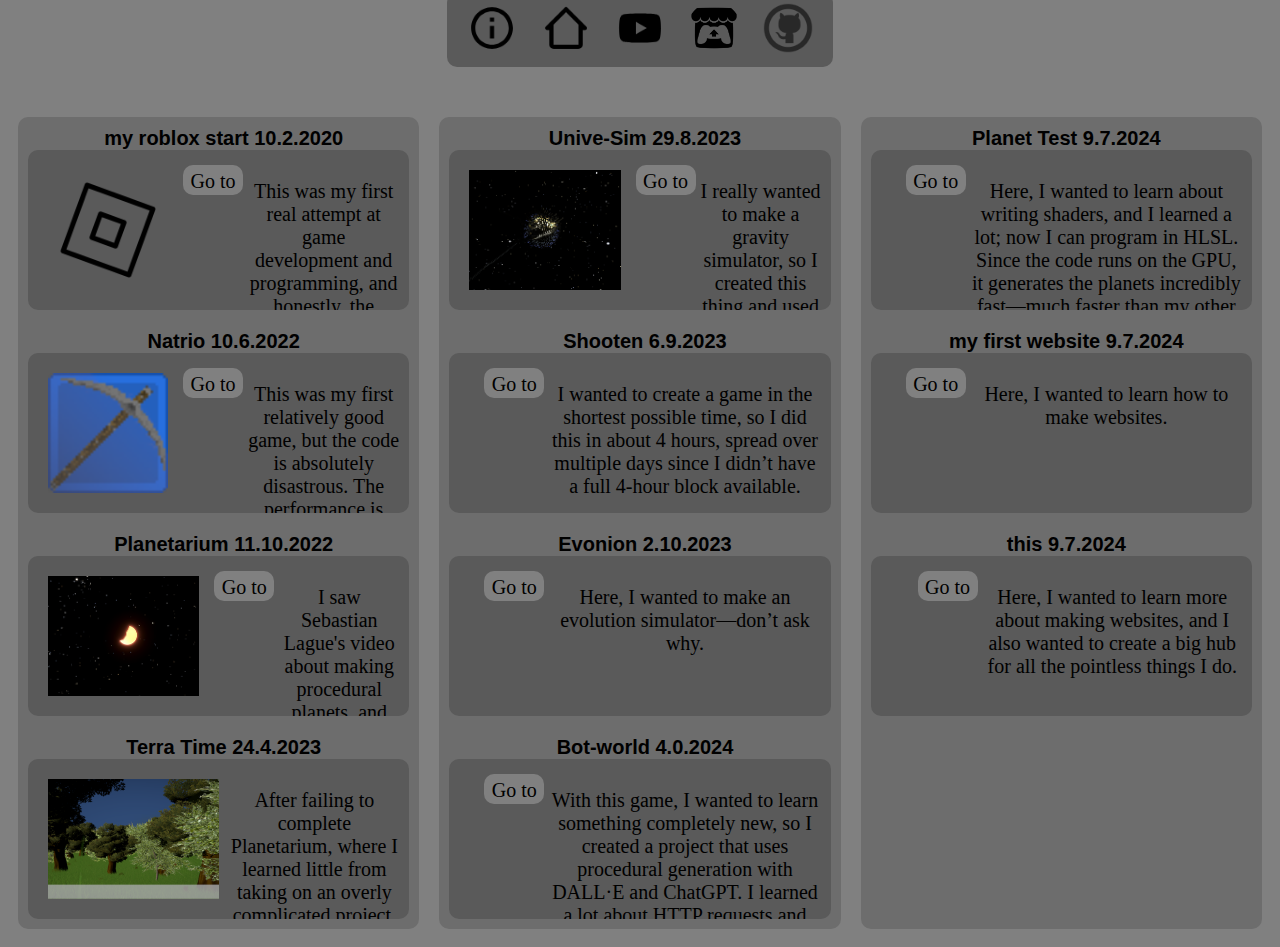
==== commit 580d97b6: "diferent ratios Update" ====
--- a/index.html
+++ b/index.html
@@ -26,12 +26,12 @@
         </a>  
         
         
-   </main  >
+  </main  >
    
    <main class="downBarPar"id="downBar1">
         <main class="downBar">
             
-                <div>
+                <div class="downBarPart">
                     <h1 class="downBarImageBarHeader">my roblox start 10.2.2020</h1> 
 
                     <divc class="downBarImageBar">
@@ -41,7 +41,7 @@
                         <p class="downBarBarText">This was my first real attempt at game development and programming, and honestly, the games were terrible. Technically, they’re not the oldest if you count the ones I made in Scratch. The oldest functional game I made was called Parkour Teleport, which I created in Roblox. Like many of my projects, I abandoned it when a more exciting idea came along.  </p>
                     </div>
                 </div>    
-                <div >
+                <div class="downBarPart">
                     <h1 class="downBarImageBarHeader">Natrio 10.6.2022</h1> 
 
                     <divc class="downBarImageBar">
@@ -52,7 +52,7 @@
                     </div>
                 </div>   
                 
-                <div >
+                <div class="downBarPart">
                     <h1 class="downBarImageBarHeader">Planetarium 11.10.2022 </h1> 
 
                     <divc class="downBarImageBar">
@@ -62,16 +62,16 @@
                         <p class="downBarBarText">I saw Sebastian Lague's video about making procedural planets, and that made me want to create a game about interstellar procedural automation with my own code that generates planets. Of course, the project was too complicated for my limited knowledge and my limited age, so I never finished it. The code was very math-intensive and not very good. The finished product wasn’t good, but I learned a lot about models in 3D graphics, and the fact that I managed to do anything is a relatively good achievement because, in school, we didn’t even take Pythagorean theorem. In that code, there are sine, cosine, and other concepts I hadn’t learned in school for at least five years, along with complicated math.</p>
                     </div>
                 </div> 
-                <div >
+                <div class="downBarPart">
                     <h1 class="downBarImageBarHeader">Terra Time 24.4.2023 </h1> 
 
                     <divc class="downBarImageBar">
-                        <img src="img/Screenshot 2024-09-30 174044 - Copy.png" alt="Planetarium game icon" class="downBarImage">  
+                        <img src="img/Terratime.png" alt="Planetarium game icon" class="downBarImage">  
 
                         <p class="downBarBarText">After failing to complete Planetarium, where I learned little from taking on an overly complicated project, I decided to start another game. This time, with a friend, we aimed to create a procedurally generated 3D realistic automation game where players progress through different technological ages of human civilization. However, we never finished it. Later, I returned to the project and, instead of simplifying its massive scope, decided to make the game take place on a large planet instead of a flat, infinite space like Minecraft. I even created a new spherical planet generation code, but after some progress, I abandoned the project again afeter few months.</p>
                     </div>
                 </div>       
-                <div>
+                <div class="downBarPart">
                     
                     <h1 class="downBarImageBarHeader">Unive-Sim 29.8.2023</h1> 
                     <divc class="downBarImageBar">
@@ -84,7 +84,7 @@
                     </div>
                 </div>  
 
-                <div>
+                <div class="downBarPart">
                     <h1 class="downBarImageBarHeader">Shooten 6.9.2023</h1> 
 
                     <divc class="downBarImageBar">
@@ -95,64 +95,60 @@
                     </div>
                 </div>     
 
-              
+                <div class="downBarPart">
+                    <h1 class="downBarImageBarHeader">Evonion 2.10.2023</h1> 
+    
+                    <divc class="downBarImageBar">
+                        <img src="img/Evonion.png" alt="my evolution symulator icon" class="downBarImage"> 
+                        <a class="goTo"  href="https://www.youtube.com/watch?v=E51qXYBvuNw">Go to</a> 
+                        <p class="downBarBarText">Here, I wanted to make an evolution simulator—don’t ask why.</p>
+                        
+                    </div>
+                </div>  
+                
+                <div class="downBarPart" >
+                    <h1 class="downBarImageBarHeader">Bot-world 4.0.2024</h1> 
+    
+                    <divc class="downBarImageBar">
+                        <img src="img/GameLogo - Copy.png" alt="Bot World game icon" class="downBarImage">  
+                        <a class="goTo" href="https://natrioner.itch.io/ai-worlds"">Go to</a> 
+    
+                        <p class="downBarBarText">With this game, I wanted to learn something completely new, so I created a project that uses procedural generation with DALL·E and ChatGPT. I learned a lot about HTTP requests and the overall structure of the internet.</p>
+                    </div>
+                </div>         
+                <div  class="downBarPart">
+                    <h1 class="downBarImageBarHeader">Planet Test 9.7.2024</h1> 
+    
+                    <divc class="downBarImageBar">
+                        <img src="img/planetTest.png" alt="Planet Test Game" class="downBarImage">  
+                        <a class="goTo"  href="https://natrioner.itch.io/planet-test">Go to</a> 
+    
+                        <p class="downBarBarText">Here, I wanted to learn about writing shaders, and I learned a lot; now I can program in HLSL. Since the code runs on the GPU, it generates the planets incredibly fast—much faster than my other planet generation codes. However, some post-processing effects are not very computationally efficient, which causes the game to lag.</p>
+                    </div>
+                </div>  
+                <div class="downBarPart">
+                    <h1 class="downBarImageBarHeader">my first website 9.7.2024</h1> 
+    
+                    <divc class="downBarImageBar">
+                        <img src="1.website/menu-regular-24.png" alt="my firts website" class="downBarImage"> 
+                        <a class="goTo"  href="1.website/start.html">Go to</a> 
+     
+                        <p class="downBarBarText">Here, I wanted to learn how to make websites.</p>
+                    </div>
+                </div>  
+                <div class="downBarPart">
+                    <h1 class="downBarImageBarHeader">this 9.7.2024</h1> 
+    
+                    <div class="downBarImageBar">
+                        <div  class="invisBox">  </div>
+                        <a class="goTo"  href="">Go to</a> 
+    
+                        <p class="downBarBarText">Here, I wanted to learn more about making websites, and I also wanted to create a big hub for all the pointless things I do.</p>
+                    </div>
+                </div>  
 
         </main>
-        <main class="downBar">
-            
-            
-            <div>
-                <h1 class="downBarImageBarHeader">Evonion 2.10.2023</h1> 
-
-                <divc class="downBarImageBar">
-                    <img src="img/Snímka obrazovky 2023-10-18 171645 - Copy.png" alt="my evolution symulator icon" class="downBarImage"> 
-                    <a class="goTo"  href="https://www.youtube.com/watch?v=E51qXYBvuNw">Go to</a> 
-                    <p class="downBarBarText">Here, I wanted to make an evolution simulator—don’t ask why.</p>
-                    
-                </div>
-            </div>  
-            
-            <div >
-                <h1 class="downBarImageBarHeader">Bot-world 4.0.2024</h1> 
-
-                <divc class="downBarImageBar">
-                    <img src="img/GameLogo - Copy.png" alt="Bot World game icon" class="downBarImage">  
-                    <a class="goTo" href="https://natrioner.itch.io/ai-worlds"">Go to</a> 
-
-                    <p class="downBarBarText">With this game, I wanted to learn something completely new, so I created a project that uses procedural generation with DALL·E and ChatGPT. I learned a lot about HTTP requests and the overall structure of the internet.</p>
-                </div>
-            </div>         
-            <div href="https://natrioner.itch.io/planet-test">
-                <h1 class="downBarImageBarHeader">Planet Test 9.7.2024</h1> 
-
-                <divc class="downBarImageBar">
-                    <img src="img/Screenshot 2024-09-25 174640 - Copy.png" alt="Planet Test Game" class="downBarImage">  
-                    <a class="goTo"  href="https://natrioner.itch.io/planet-test">Go to</a> 
-
-                    <p class="downBarBarText">Here, I wanted to learn about writing shaders, and I learned a lot; now I can program in HLSL. Since the code runs on the GPU, it generates the planets incredibly fast—much faster than my other planet generation codes. However, some post-processing effects are not very computationally efficient, which causes the game to lag.</p>
-                </div>
-            </div>  
-            <div>
-                <h1 class="downBarImageBarHeader">my first website 9.7.2024</h1> 
-
-                <divc class="downBarImageBar">
-                    <img src="1.website/menu-regular-24.png" alt="my firts website" class="downBarImage"> 
-                    <a class="goTo"  href="1.website/start.html">Go to</a> 
- 
-                    <p class="downBarBarText">Here, I wanted to learn how to make websites.</p>
-                </div>
-            </div>  
-            <div>
-                <h1 class="downBarImageBarHeader">this 9.7.2024</h1> 
-
-                <div class="downBarImageBar">
-                    <div  class="invisBox">  </div>
-                    <a class="goTo"  href="">Go to</a> 
-
-                    <p class="downBarBarText">Here, I wanted to learn more about making websites, and I also wanted to create a big hub for all the pointless things I do.</p>
-                </div>
-            </div>  
-
+        
     </main>
 
     
@@ -212,6 +208,65 @@
             changeBars(0);
             //alert('homeButton');
         });
+
+        /////////////////////////////making different rows
+
+        //making starting variables
+
+        let detachedContainer = document.createElement('div');
+        
+        let FirstDownBar =  Array.from(document.querySelectorAll('.downBar'))[0];
+        let downBarParts = Array.from(document.querySelectorAll('.downBarPart'));
+        let downBarPar = Array.from(document.querySelectorAll('.downBarPar'))[0];
+
+        detachedContainer.appendChild(FirstDownBar);
+
+        sortInToRows();
+
+        window.addEventListener('resize', sortInToRows);
+        function sortInToRows(){
+            //destroing old rows
+            let allRowsThatExist = Array.from(downBarPar.querySelectorAll('.downBar'))
+            for(let i = 0;  i<allRowsThatExist.length; i++)
+            {
+                allRowsThatExist[i].remove();
+            }
+            //calcullating rows
+            let screenWidth = window.innerWidth;
+
+            let panelWith = 400;
+
+            let numOffRows = Math.max( Math.floor(screenWidth/panelWith) ,1);//calcuating num of rows
+            //copying rows
+
+            let rows = [];
+
+            for(let i = 0;  i<numOffRows; i++)
+            {
+                rows[i] = FirstDownBar.cloneNode(false);
+                downBarPar.appendChild(rows[i]);
+            }
+
+            //distributing children
+
+            for(let i = 0;  i<downBarParts.length; i++){
+                
+                let copyedPart =downBarParts[i].cloneNode(true);
+
+                let whatRow = Math.floor((i/downBarParts.length) *numOffRows);
+
+                rows[whatRow].appendChild(copyedPart) ;
+                if(screenWidth<panelWith)
+                {
+                    let img = Array.from(copyedPart.querySelectorAll('.downBarImage')) 
+                    if(img.length == 1 )
+                    {
+                        img[0].remove();
+                    }
+                }
+            }
+        }
+        
    </script>
 </body>     
 </html>--- a/styleSheet.css
+++ b/styleSheet.css
@@ -1,29 +1,28 @@
-body{
-    overflow:hidden;
+body {
+    display: flex;
+    justify-content: center; /* Horizontally centers content */
+    align-items: center;     /* Optional: vertically centers content */
+    flex-direction: column;  /* Keeps content in a column layout */
     background-color: grey;
-    display:flex;
-    align-items:center;
-    flex-direction:column;
-    flex-wrap: nowrap;
+    text-align: center;      /* Keeps inline content, like text, centered */
+
     overflow-y: scroll;
-    
+    overflow-x: hidden;
 }
 a{
     text-decoration:none;
     outline: none;
 }
 .upBar{
-    order: 1;
     margin-top: -15px;
     padding: 10px;
-    height: fit-content;
+    height: min-content;
     width: fit-content;
     border-radius: 10px;
     border-color: black;
     border-width:2px ;
     background-color: rgb(90, 90, 90);
-    display: flex;
-    justify-content:space-around;
+    
 
 }
 .mainText{
@@ -36,16 +35,22 @@
     padding: 5px;
     font-weight:bolder;
 }
+.downBarPart{
+    
+}
 .box{
     background-color: rgb(30, 30, 30);
     width: 100px;
     height: 100px;
 }
 .upBarImage{
-    width: 75px;
-    height: 75px;
+    width: 50px;
+    height: 50px;
     margin-left: 10px;
     margin-right: 10px ;
+}
+.upBar:has(.upBarImage:hover) {
+    margin-bottom: -20px; 
 }
 .upBarImage:hover{
     border-color: rgb(187, 187, 187);
@@ -54,26 +59,17 @@
     margin: 10px;
 }
 
-.upBarImage:hover{
-    border-color: rgb(187, 187, 187);
-    border-radius: 10px;
-    border-style: solid;
-    margin: 10px;
-}
 .downBarPar{
     margin-top: 40px;
-    width: 100%;
-    height:100%;
     order: 3;
     display: flex;
     
 }
 .downBar{
- 
+    
     margin: 10px;
     flex-grow: 1;
-    align-items: space-around;
-    justify-content: space-around;
+    justify-content: flex-start;
     
     background-color: rgb(109, 109, 109);
     display: flex;
@@ -98,6 +94,7 @@
     overflow: hidden;
 }
 .downBarImageBar:hover{
+    
     border-color: rgb(187, 187, 187);
     border-radius: 10px;
     border-style: solid;
@@ -110,6 +107,9 @@
 }
 .downBarImageBar:hover > .downBarBarText{
     color: white;
+}
+.downBarImageBar:hover > .downBarImage{
+    display: none !important ;
 }
 .downBarImage{
     height: 120px; /* Set this to the desired height */
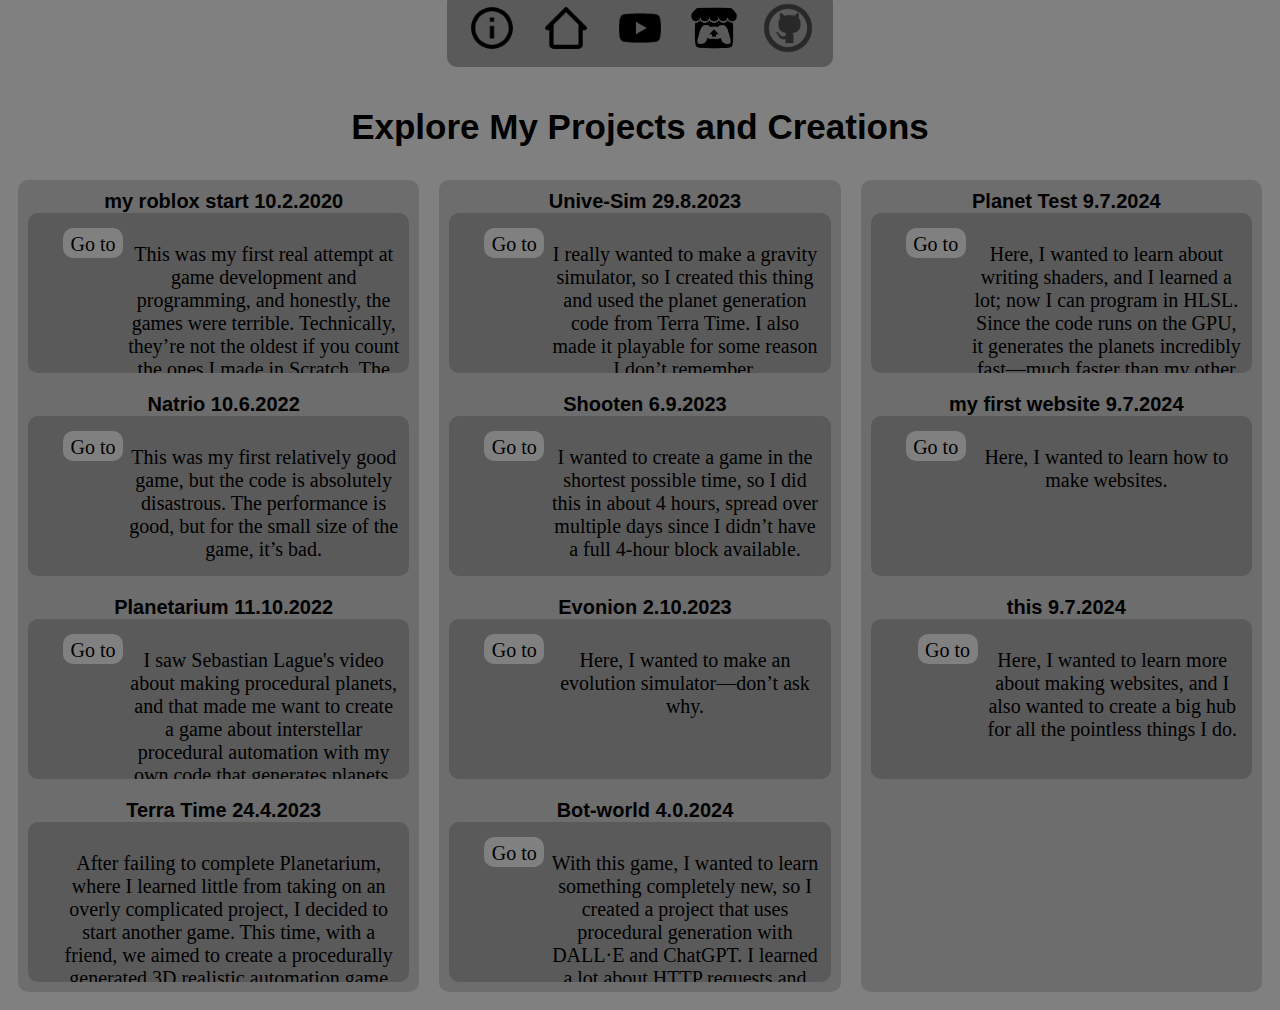
==== commit f399426d: "google visibiliti changes" ====
--- a/index.html
+++ b/index.html
@@ -1,10 +1,21 @@
 <!DOCTYPE html>
 <html lang="en">
-<head>
+<head>   
+    <title>NatrionHub</title>
+    <meta name="description" content="NationHub is your gateway to my free indie games and personal journey in game development, programming , and more... Explore interesting creations and ideas!">
+    <meta name="keywords" content="game development, Arduino, automation, 3D printing, NatrionHub">
     <meta charset="UTF-8">
     <meta name="viewport" content="width=device-width, initial-scale=1.0">
-    <title>Natrion-Hub</title>
-    <meta name="Natrion-Hub" content="Natrions hub where you can find natrions free games and other projects.">
+    <meta property="og:title" content="NatrionHub: My indie Projects in Automation">
+    <meta property="og:description" content="Discover my projects in game development, hardware, and more.">
+    <meta property="og:image" content="https://natrionhub.com/img/priewiew_image.png">
+    <meta property="og:url" content="https://natrionhub.com/">
+    <meta name="robots" content="index, follow">
+    <link rel="canonical" href="https://natrionhub.com/">
+    <meta name="author" content="Matúš Frenci">
+    <meta name="language" content="en">
+    <link rel="icon" type="image/png" href="img/priewiew_image.png">
+
     <link rel="stylesheet" href="styleSheet.css">
 </head>
 <body>
@@ -28,6 +39,7 @@
         
   </main  >
    
+   <h1 id="about_Header">Explore My Projects and Creations</h1>
    <main class="downBarPar"id="downBar1">
         <main class="downBar">
             
@@ -180,6 +192,19 @@
         
         
    </main>
+   <script type="application/ld+json">
+    {
+      "@context": "https://schema.org",
+      "@type": "WebSite",
+      "name": "NatrionHub",
+      "url": "https://natrionhub.com",
+      "description": "Explore game development, hardware projects, and more.",
+      "author": {
+        "@type": "Person",
+        "name": "Matúš Frenci"
+      }
+    }
+    </script>
    <script>
        
         function changeBars(witchBar)
@@ -189,6 +214,15 @@
                 bars[i].classList.add("hide");
             }
             bars[witchBar].classList.remove("hide");
+
+            if(witchBar == 0)
+            {
+                document.getElementById("about_Header").innerHTML  ="Explore My Projects and Creations";
+            }
+            if(witchBar == 1)
+            {
+                document.getElementById("about_Header").innerHTML  ="What You Need to Know About NatrionHub";
+            }
             
         }
         
--- a/styleSheet.css
+++ b/styleSheet.css
@@ -60,10 +60,20 @@
 }
 
 .downBarPar{
-    margin-top: 40px;
+   
     order: 3;
     display: flex;
     
+}
+#about_Header{
+    margin-top: 40px;
+    font-size:35px;
+    font-family:Verdana, Geneva, Tahoma, sans-serif;
+
+}
+h1{
+    font-family:Verdana, Geneva, Tahoma, sans-serif;
+    font-size: x-large;
 }
 .downBar{
     
@@ -100,7 +110,7 @@
     border-style: solid;
     height: fit-content !important;
 }
-.downBarBarText{
+p{
     color: black;
     font-size: 20px;
     display: block;
@@ -156,7 +166,6 @@
     display: none !important ;
 }
 .infBarPar{
-    margin-top: 40px;
     width: 100%;
     height:100%;
     order: 3;
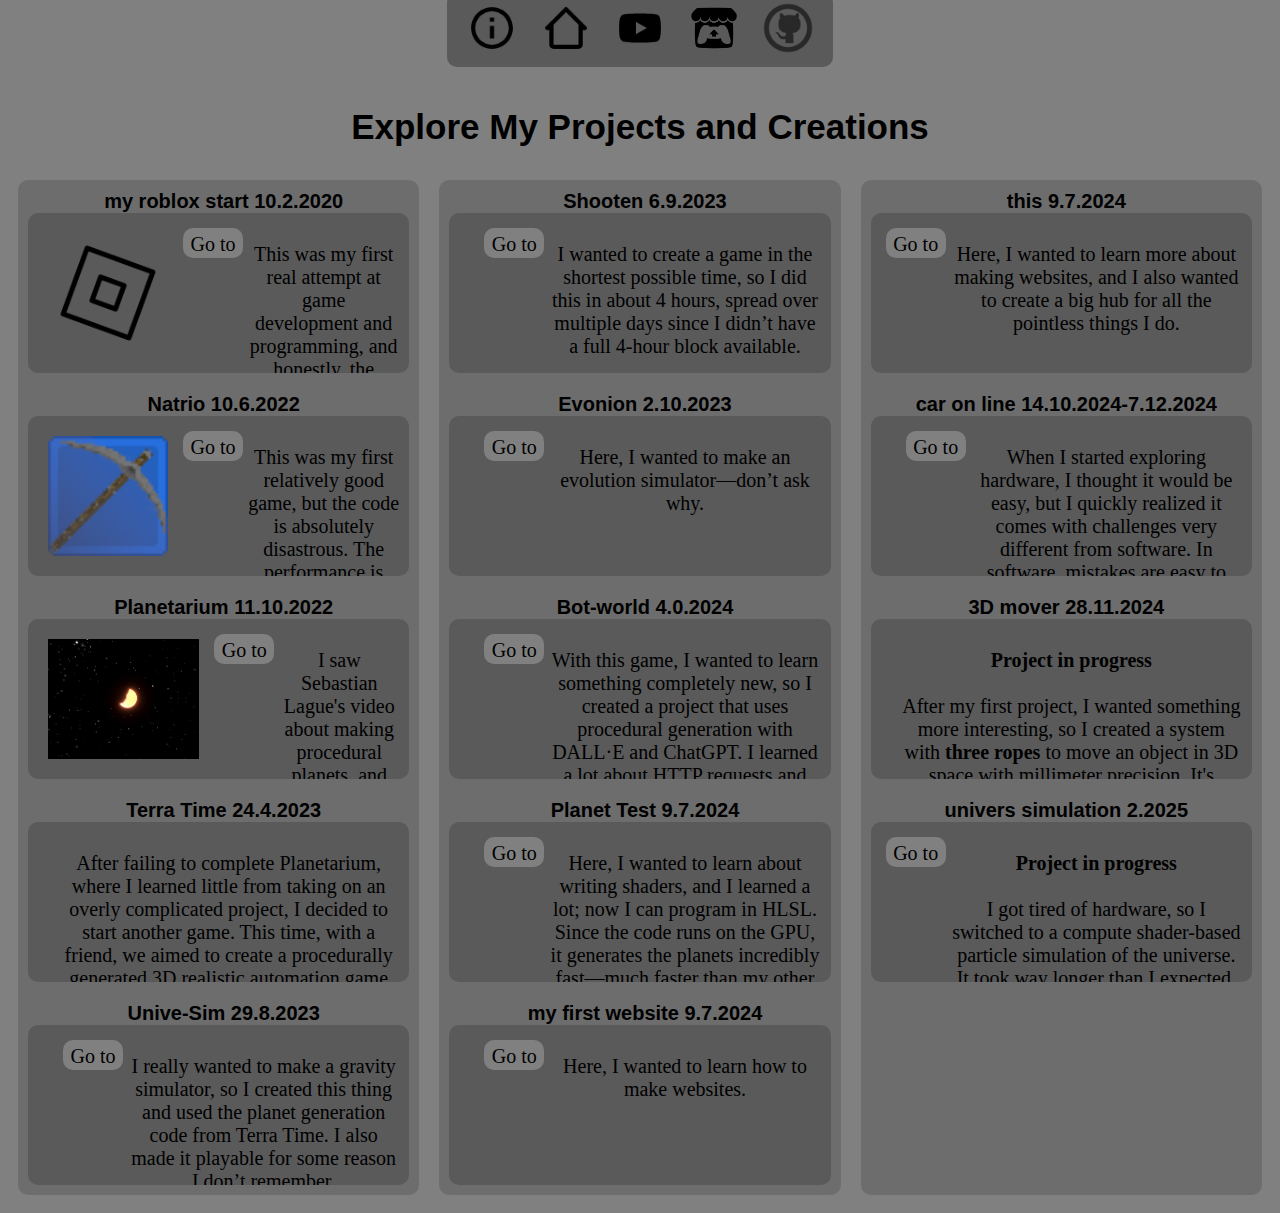
==== commit fb15d8de: "update" ====
--- a/index.html
+++ b/index.html
@@ -141,7 +141,7 @@
                 <div class="downBarPart">
                     <h1 class="downBarImageBarHeader">my first website 9.7.2024</h1> 
     
-                    <divc class="downBarImageBar">
+                    <div class="downBarImageBar">
                         <img src="1.website/menu-regular-24.png" alt="my firts website" class="downBarImage"> 
                         <a class="goTo"  href="1.website/start.html">Go to</a> 
      
@@ -152,10 +152,49 @@
                     <h1 class="downBarImageBarHeader">this 9.7.2024</h1> 
     
                     <div class="downBarImageBar">
-                        <div  class="invisBox">  </div>
                         <a class="goTo"  href="">Go to</a> 
     
                         <p class="downBarBarText">Here, I wanted to learn more about making websites, and I also wanted to create a big hub for all the pointless things I do.</p>
+                    </div>
+                </div>  
+                <div class="downBarPart">
+                    <h1 class="downBarImageBarHeader">car on line 14.10.2024-7.12.2024 </h1> 
+    
+                    <div class="downBarImageBar">
+                        <img src="img/car_on_line_photo.jpg" alt="my firts website" class="downBarImage"> 
+                        <a class="goTo"  href="https://www.youtube.com/watch?v=kDXlfW7QeNI">Go to</a> 
+                        <p>When I started exploring hardware, I thought it would be easy, but I quickly realized it comes with challenges very different from software. In software, mistakes are easy to fix, but in hardware, a simple wiring error or misreading a component's specs can mean waiting two days for replacement parts. That happened a lot.<br><br>  
+                            Debugging is also frustrating—often, you don’t even know what’s wrong, so you have to manually check every wire and component, which can take a long time. Early on, I didn’t know many technical terms, making things even harder. Another major issue is that many electronic parts lack clear instructions, forcing me to search the web just to figure out wiring and functionality.<br><br>  
+                            The real challenge wasn’t the car itself but:<br>  
+                            <strong>1.</strong> Debugging issues manually<br>  
+                            <strong>2.</strong> Finding the right parts<br>  
+                            <strong>3.</strong> Waiting for replacements<br><br>  
+                            Despite the messy wiring, the system is simple: an <strong>Arduino Nano</strong> controls a motor driver, which runs two motors. Two sensors connect to the Arduino, and a battery sits at the bottom. The code is straightforward—if the right sensor detects black, the right wheel turns, and vice versa.
+                        </p>                    
+                    </div> 
+                </div>  
+                <div class="downBarPart">
+                    <h1 class="downBarImageBarHeader">3D mover 28.11.2024 </h1> 
+    
+                    <div class="downBarImageBar">
+                        <img src="img/3D_MoverPhoto.jpg" alt="my firts website" class="downBarImage"> 
+
+                        <p><strong>Project in progress</strong><br><br>  
+                            After my first project, I wanted something more interesting, so I created a system with <strong>three ropes</strong> to move an object in 3D space with millimeter precision. It's tethered to three points, allowing free movement. It uses <strong>stepper motors</strong> and an <strong>ESP32</strong>. I also learned <strong>Electron</strong> to make an app that sends data to the ESP32 for control via a button, instead of coding manually.<br><br>  
+                            Electron was difficult, requiring juggling between browser and server side. The only advantage is cross-platform compatibility.<br><br>  
+                            The system can scale and has modular <strong>"gloves"</strong> for tasks like filament extrusion or moving objects. These gloves attach and detach from the moving segments. The movement system is nearly finished, but the project grew larger than expected.
+                        </p>
+                    </div>
+                </div>  
+                
+                <div class="downBarPart">
+                    <h1 class="downBarImageBarHeader">univers simulation 2.2025 </h1> 
+    
+                    <div class="downBarImageBar">                    
+                        <a class="goTo"  href="https://github.com/natrion/Gravity_Simulator">Go to</a> 
+
+                        <p><strong>Project in progress</strong><br><br>  
+                            I got tired of hardware, so I switched to a compute shader-based particle simulation of the universe. It took way longer than I expected, but I'm used to that. Unlike my previous CPU-based (C#) simulation, which could only handle about 50 bodies, this new one runs on the GPU, allowing me to calculate up to 10,000 points. This shift lets me treat each point not as an individual body, but as part of a planet, opening up possibilities for more interesting simulations. While the old system treated every point as a body, the new one uses small, independent particles, with the potential to scale far beyond 10,000 points.</p>                            
                     </div>
                 </div>  
 
--- a/styleSheet.css
+++ b/styleSheet.css
@@ -115,10 +115,13 @@
     font-size: 20px;
     display: block;
 }
+.downBarImageBar:hover {
+    flex-direction: column;
+}
 .downBarImageBar:hover > .downBarBarText{
     color: white;
 }
-.downBarImageBar:hover > .downBarImage{
+.downBarImageBar:hover > img  {
     display: none !important ;
 }
 .downBarImage{
